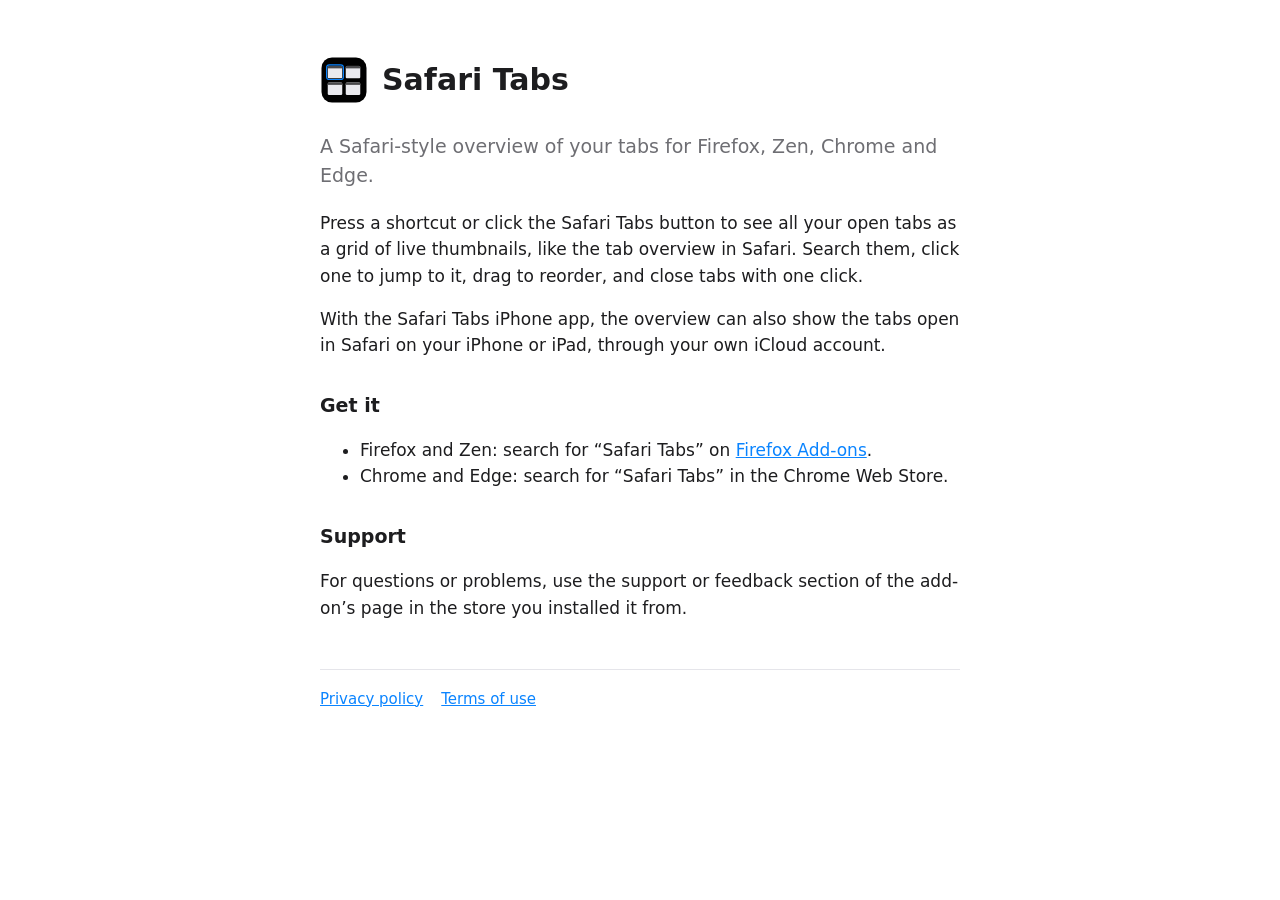
==== index.html @ 22cb1e5a "Safari Tabs home page, privacy policy and terms Co-Authored-By: Claude Opus 5.5 <noreply@anthropic.c" ====
<!doctype html>
<html lang="en">
<head>
  <meta charset="utf-8">
  <meta name="viewport" content="width=device-width, initial-scale=1">
  <title>Safari Tabs</title>
  <meta name="description" content="A Safari-style overview of your tabs for Firefox, Zen, Chrome and Edge.">
  <link rel="icon" href="icon.svg">
  <link rel="stylesheet" href="style.css">
</head>
<body>
<main>
  <header>
    <img src="icon.svg" alt="">
    <h1>Safari Tabs</h1>
  </header>
  <p class="lede">A Safari-style overview of your tabs for Firefox, Zen, Chrome and Edge.</p>

  <p>Press a shortcut or click the Safari Tabs button to see all your open tabs as a grid of live thumbnails, like the tab overview in Safari. Search them, click one to jump to it, drag to reorder, and close tabs with one click.</p>
  <p>With the Safari Tabs iPhone app, the overview can also show the tabs open in Safari on your iPhone or iPad, through your own iCloud account.</p>

  <h2>Get it</h2>
  <ul>
    <li>Firefox and Zen: search for “Safari Tabs” on <a href="https://addons.mozilla.org/firefox/addon/safari-tabs/">Firefox Add-ons</a>.</li>
    <li>Chrome and Edge: search for “Safari Tabs” in the Chrome Web Store.</li>
  </ul>

  <h2>Support</h2>
  <p>For questions or problems, use the support or feedback section of the add-on’s page in the store you installed it from.</p>

  <nav><a href="privacy.html">Privacy policy</a><a href="terms.html">Terms of use</a></nav>
</main>
</body>
</html>
---- style.css ----
:root {
  --bg: #ffffff;
  --text: #1d1d1f;
  --muted: #6e6e73;
  --line: #e5e5ea;
  --accent: #0a84ff;
}
@media (prefers-color-scheme: dark) {
  :root {
    --bg: #111113;
    --text: #f5f5f7;
    --muted: #a1a1a6;
    --line: #2c2c2e;
    --accent: #409cff;
  }
}
* { box-sizing: border-box; }
body {
  margin: 0;
  background: var(--bg);
  color: var(--text);
  font: 17px/1.55 -apple-system, BlinkMacSystemFont, "Segoe UI", system-ui, sans-serif;
}
main { max-width: 680px; margin: 0 auto; padding: 56px 20px 72px; }
header { display: flex; align-items: center; gap: 14px; margin-bottom: 28px; }
header img { width: 48px; height: 48px; }
h1 { font-size: 30px; line-height: 1.2; margin: 0; }
h2 { font-size: 19px; margin: 32px 0 6px; }
p, li { color: var(--text); }
.lede { font-size: 19px; color: var(--muted); margin-top: 0; }
.updated { color: var(--muted); font-size: 15px; }
a { color: var(--accent); }
nav { margin-top: 48px; padding-top: 18px; border-top: 1px solid var(--line); font-size: 15px; color: var(--muted); }
nav a { margin-right: 18px; }
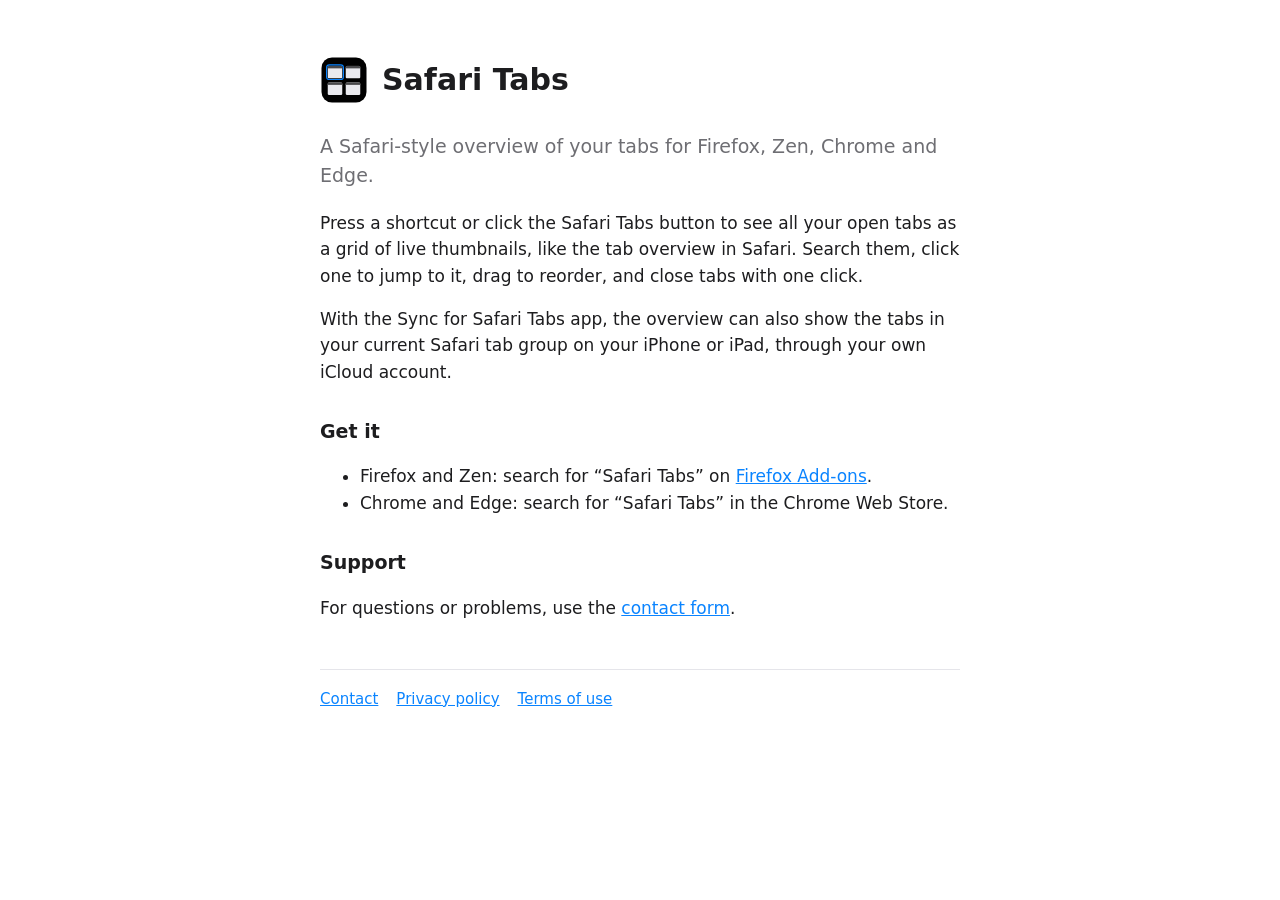
==== commit 056b4504: "Contact form, and the Sync for Safari Tabs app in the privacy policy Co-Authored-By: Claude Opus 5.5" ====
--- a/index.html
+++ b/index.html
@@ -3,6 +3,7 @@
 <head>
   <meta charset="utf-8">
   <meta name="viewport" content="width=device-width, initial-scale=1">
+  <meta name="google-site-verification" content="qL1PIT8xPf-0vCAVPLPQTFwcVFmDsuiYGhZ_reN-QLs">
   <title>Safari Tabs</title>
   <meta name="description" content="A Safari-style overview of your tabs for Firefox, Zen, Chrome and Edge.">
   <link rel="icon" href="icon.svg">
@@ -17,7 +18,7 @@
   <p class="lede">A Safari-style overview of your tabs for Firefox, Zen, Chrome and Edge.</p>
 
   <p>Press a shortcut or click the Safari Tabs button to see all your open tabs as a grid of live thumbnails, like the tab overview in Safari. Search them, click one to jump to it, drag to reorder, and close tabs with one click.</p>
-  <p>With the Safari Tabs iPhone app, the overview can also show the tabs open in Safari on your iPhone or iPad, through your own iCloud account.</p>
+  <p>With the Sync for Safari Tabs app, the overview can also show the tabs in your current Safari tab group on your iPhone or iPad, through your own iCloud account.</p>
 
   <h2>Get it</h2>
   <ul>
@@ -26,9 +27,9 @@
   </ul>
 
   <h2>Support</h2>
-  <p>For questions or problems, use the support or feedback section of the add-on’s page in the store you installed it from.</p>
+  <p>For questions or problems, use the <a href="contact.html">contact form</a>.</p>
 
-  <nav><a href="privacy.html">Privacy policy</a><a href="terms.html">Terms of use</a></nav>
+  <nav><a href="contact.html">Contact</a><a href="privacy.html">Privacy policy</a><a href="terms.html">Terms of use</a></nav>
 </main>
 </body>
 </html>
--- a/style.css
+++ b/style.css
@@ -32,3 +32,27 @@
 a { color: var(--accent); }
 nav { margin-top: 48px; padding-top: 18px; border-top: 1px solid var(--line); font-size: 15px; color: var(--muted); }
 nav a { margin-right: 18px; }
+form { margin-top: 28px; }
+label { display: block; margin: 18px 0 6px; font-weight: 600; }
+label span { color: var(--muted); font-weight: 400; }
+input, textarea, button { font: inherit; color: inherit; }
+input:not(.trap), textarea {
+  display: block;
+  width: 100%;
+  padding: 10px 12px;
+  background: transparent;
+  border: 1px solid var(--line);
+  border-radius: 8px;
+}
+button {
+  margin-top: 20px;
+  padding: 10px 22px;
+  color: #ffffff;
+  background: #0071e3;
+  border: 0;
+  border-radius: 8px;
+  cursor: pointer;
+}
+button:disabled { opacity: 0.6; cursor: default; }
+.trap { display: none; }
+.status { min-height: 1.55em; margin-bottom: 0; }
